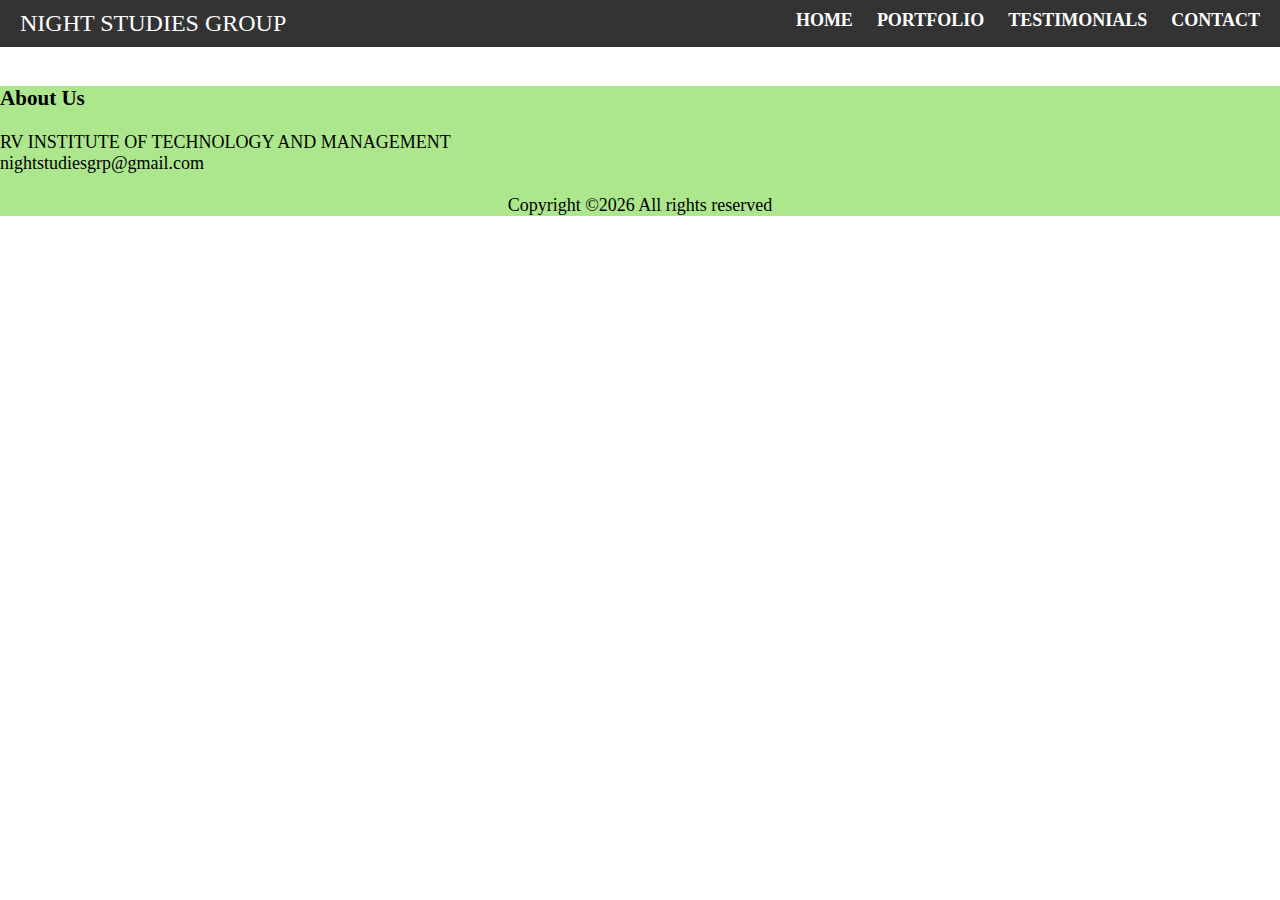
==== Freelancer-Portfolio-Web-application-3/html files/about.html @ 4939f7c0 "Add files via upload" ====
<!DOCTYPE html>
<html lang="en">
<head>
    <meta charset="UTF-8">
    <meta name="viewport" content="width=device-width, initial-scale=1.0">
    <link href="../css files/about.css" rel="stylesheet" />
    <title>Document</title>
   
<body>
  <div class="navbar">
    <div class="navbar-title">NIGHT STUDIES GROUP</div>
    <ul class="navbar-links">
        <li><a href="home.html">HOME</a></li>
        <li><a href="portfolio.html">PORTFOLIO</a></li>
        <li><a href="testimonials.html">TESTIMONIALS</a></li>
        <li><a href="contact.html">CONTACT</a></li>
    </ul>
</div>
  
    
      <div class="contentt">
    
      </div>






      <br>
      <div class="footer" style="background-color: #ade78d; font-size: large;color: black;">
        <h3>About Us</h3>
        
          <a><i class="fa fa-map-marker"></i>   RV INSTITUTE OF TECHNOLOGY AND MANAGEMENT </a><br>
          <a ><i class="fa fa-envelope-o"></i>  nightstudiesgrp@gmail.com</a>
          <div class="footer copyright">
            <center>
              <a ><i class="fa fa-cc-visa"></i></a>
              <a ><i class="fa fa-credit-card"></i></a>
              <a ><i class="fa fa-cc-paypal"></i></a>
              <a ><i class="fa fa-cc-mastercard"></i></a>
              <a ><i class="fa fa-cc-discover"></i></a>
              <a ><i class="fa fa-cc-amex"></i></a><br>
            
            <span class="copyright">
             
              Copyright &copy;<script>document.write(new Date().getFullYear());</script> All rights reserved
            </center>
            </span>
          </div>
        </div>

</body>
</html>
---- Freelancer-Portfolio-Web-application-3/css files/about.css ----
body, ul {
    margin: 0;
    padding: 0;
}

/* Style the navbar */
.navbar {
    background-color: #333;
    overflow: hidden;
    padding: 10px 0;
}

/* Style the title on the left */
.navbar-title {
    float: left;
    margin-left: 20px;
    color: white;
    font-size: 24px;
    text-transform: uppercase;
}

/* Style the list that contains the links on the right */
.navbar-links {
    float: right;
    margin-right: 20px;
    list-style: none;
}

/* Style each individual link */
.navbar-links li {
    display: inline;
    margin-left: 20px;
}

.navbar-links a {
    text-decoration: none;
    color: white;
    font-weight: bold;
    font-size: 18px;
}

/* Hover effect for links */
.navbar-links a:hover {
    color: #ffcc00;
}
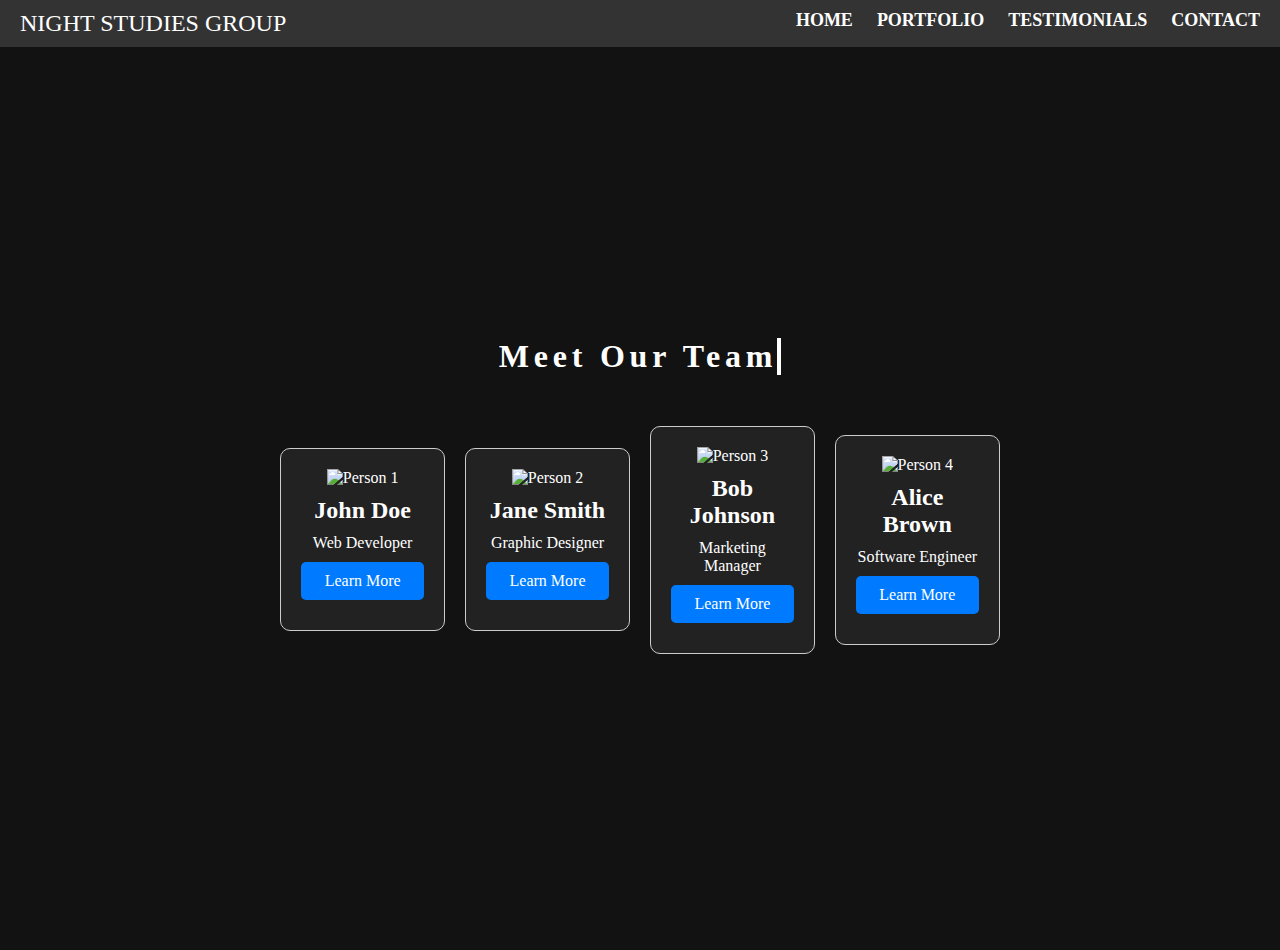
==== commit 2c50cd73: "webpage competed" ====
--- a/Freelancer-Portfolio-Web-application-3/html files/about.html
+++ b/Freelancer-Portfolio-Web-application-3/html files/about.html
@@ -4,8 +4,9 @@
     <meta charset="UTF-8">
     <meta name="viewport" content="width=device-width, initial-scale=1.0">
     <link href="../css files/about.css" rel="stylesheet" />
-    <title>Document</title>
-   
+    <title>About Us</title>
+    
+</head>
 <body>
   <div class="navbar">
     <div class="navbar-title">NIGHT STUDIES GROUP</div>
@@ -16,39 +17,35 @@
         <li><a href="contact.html">CONTACT</a></li>
     </ul>
 </div>
-  
-    
-      <div class="contentt">
-    
-      </div>
-
-
-
-
-
-
-      <br>
-      <div class="footer" style="background-color: #ade78d; font-size: large;color: black;">
-        <h3>About Us</h3>
-        
-          <a><i class="fa fa-map-marker"></i>   RV INSTITUTE OF TECHNOLOGY AND MANAGEMENT </a><br>
-          <a ><i class="fa fa-envelope-o"></i>  nightstudiesgrp@gmail.com</a>
-          <div class="footer copyright">
-            <center>
-              <a ><i class="fa fa-cc-visa"></i></a>
-              <a ><i class="fa fa-credit-card"></i></a>
-              <a ><i class="fa fa-cc-paypal"></i></a>
-              <a ><i class="fa fa-cc-mastercard"></i></a>
-              <a ><i class="fa fa-cc-discover"></i></a>
-              <a ><i class="fa fa-cc-amex"></i></a><br>
-            
-            <span class="copyright">
-             
-              Copyright &copy;<script>document.write(new Date().getFullYear());</script> All rights reserved
-            </center>
-            </span>
-          </div>
+    <h1 class="typewriter-text">Meet Our Team</h1>
+    <div class="container">
+        <div class="box">
+            <img src="person1.jpg" alt="Person 1">
+            <h2>John Doe</h2>
+            <p>Web Developer</p>
+            <a href="john-doe-profile.html" class="button">Learn More</a>
         </div>
 
+        <div class="box">
+            <img src="person2.jpg" alt="Person 2">
+            <h2>Jane Smith</h2>
+            <p>Graphic Designer</p>
+            <a href="jane-smith-profile.html" class="button">Learn More</a>
+        </div>
+
+        <div class="box">
+            <img src="person3.jpg" alt="Person 3">
+            <h2>Bob Johnson</h2>
+            <p>Marketing Manager</p>
+            <a href="bob-johnson-profile.html" class="button">Learn More</a>
+        </div>
+
+        <div class="box">
+            <img src="person4.jpg" alt="Person 4">
+            <h2>Alice Brown</h2>
+            <p>Software Engineer</p>
+            <a href="alice-brown-profile.html" class="button">Learn More</a>
+        </div>
+    </div>
 </body>
-</html>+</html>
--- a/Freelancer-Portfolio-Web-application-3/css files/about.css
+++ b/Freelancer-Portfolio-Web-application-3/css files/about.css
@@ -1,3 +1,4 @@
+/* Reset default margin and padding for body and unordered lists */
 body, ul {
     margin: 0;
     padding: 0;
@@ -6,7 +7,10 @@
 /* Style the navbar */
 .navbar {
     background-color: #333;
-    overflow: hidden;
+    position: fixed; /* Set the navbar to a fixed position */
+    top: 0; /* Place it at the top of the page */
+    width: 100%; /* Make it full-width */
+    z-index: 100; /* Ensure it's above other elements */
     padding: 10px 0;
 }
 
@@ -26,7 +30,7 @@
     list-style: none;
 }
 
-/* Style each individual link */
+/* Style each individual link in the navbar */
 .navbar-links li {
     display: inline;
     margin-left: 20px;
@@ -39,7 +43,89 @@
     font-size: 18px;
 }
 
-/* Hover effect for links */
+/* Hover effect for links in the navbar */
 .navbar-links a:hover {
     color: #ffcc00;
-}+}
+
+/* Style the main content area */
+body {
+    display: flex;
+    flex-direction: column;
+    align-items: center;
+    justify-content: center;
+    height: 100vh;
+    margin: 0;
+    background-color: #121212; /* Dark background color for the entire page */
+    padding-top: 50px; /* Adjust the padding to push content below the navbar */
+}
+
+/* Create a container for content with max width and padding */
+.container {
+    display: flex;
+    justify-content: space-between; /* Add space between boxes horizontally */
+    align-items: center;
+    max-width: 1000px; /* Limit the container width */
+    padding: 20px;
+}
+
+/* Style individual content boxes */
+.box {
+    border: 1px solid #ccc;
+    padding: 20px;
+    text-align: center;
+    width: 20%; /* Adjust the width to fit all boxes on the same line */
+    background-color: #222; /* Dark background color for boxes */
+    color: #fff; /* Light text color for boxes */
+    margin: 10px; /* Space between boxes */
+    border-radius: 10px; /* Rounded corners for boxes */
+}
+
+/* Make images within boxes responsive */
+.box img {
+    max-width: 100%;
+    height: auto;
+}
+
+/* Style headings and paragraphs within boxes */
+.box h2 {
+    margin: 10px 0;
+}
+
+.box p {
+    margin: 10px 0;
+}
+
+/* Style a button class within boxes */
+.box a.button {
+    display: block;
+    background-color: #007bff;
+    color: #fff;
+    text-decoration: none;
+    padding: 10px 20px;
+    border-radius: 5px;
+    margin: 10px auto;
+}
+
+/* Typewriter animation for headings */
+.typewriter-text {
+    overflow: hidden;
+    border-right: 0.15em solid white;
+    white-space: nowrap;
+    letter-spacing: 0.15em;
+    animation:
+        typing 3s steps(30, end),
+        blink-caret 0.5s step-end infinite;
+        color:white;
+}
+
+/* Keyframes for typewriter animation */
+@keyframes typing {
+    from { width: 0 }
+    to { width: 100% }
+}
+
+@keyframes blink-caret {
+    from, to { border-color: transparent }
+    50% { border-color: white; }
+}
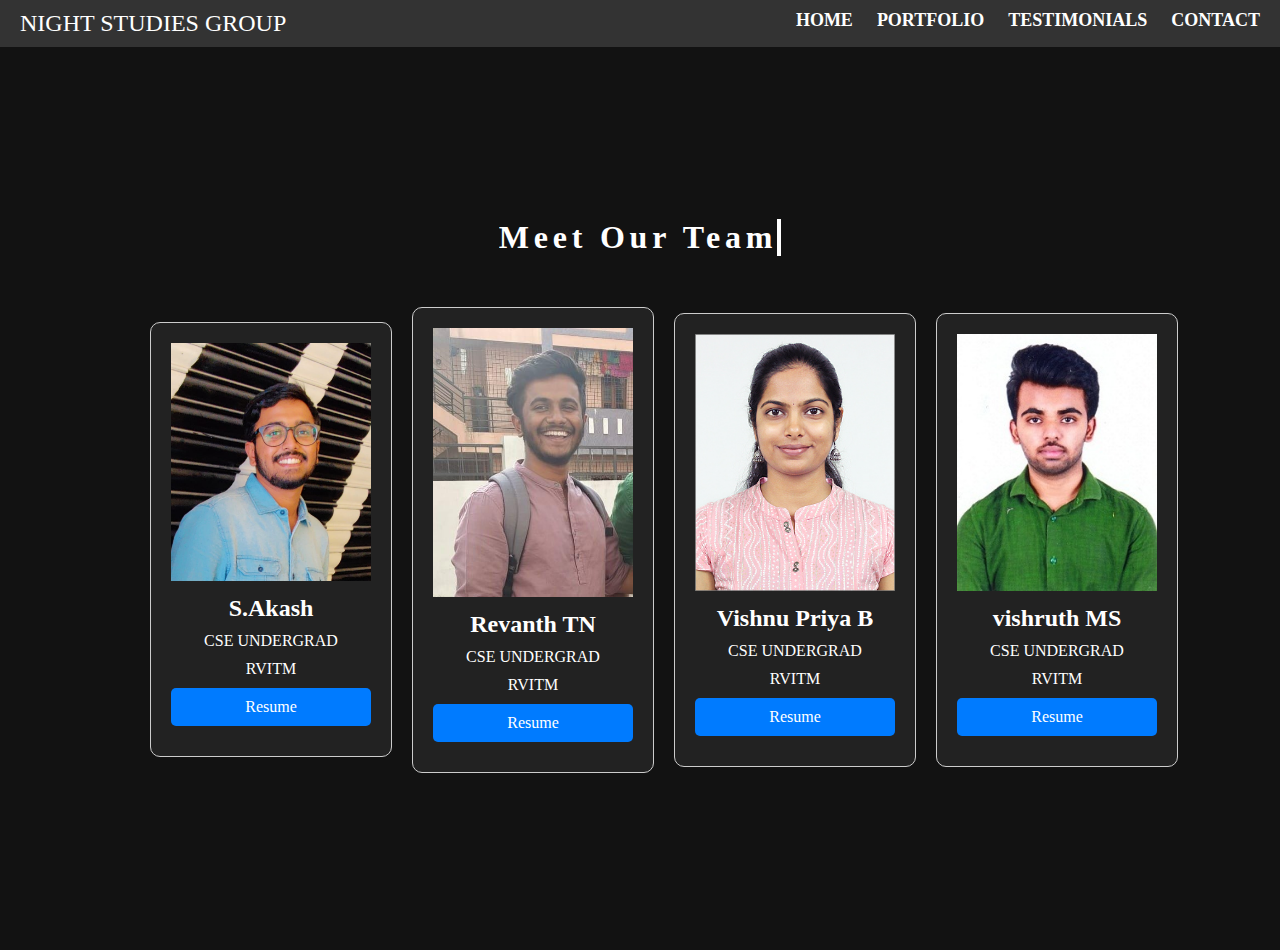
==== commit 8d3d6281: "project done" ====
--- a/Freelancer-Portfolio-Web-application-3/html files/about.html
+++ b/Freelancer-Portfolio-Web-application-3/html files/about.html
@@ -20,31 +20,35 @@
     <h1 class="typewriter-text">Meet Our Team</h1>
     <div class="container">
         <div class="box">
-            <img src="person1.jpg" alt="Person 1">
-            <h2>John Doe</h2>
-            <p>Web Developer</p>
-            <a href="john-doe-profile.html" class="button">Learn More</a>
+            <img src="../picture/akash.jpg" alt="Person 1">
+            <h2>S.Akash</h2>
+            <p>CSE UNDERGRAD</p>
+            <p>RVITM</p>
+            <a href="https://drive.google.com/file/d/1S7g6EN8Si2B5hAguSUc5C0HpKgM-lnQq/view?usp=drive_link" class="button">Resume</a>
         </div>
 
         <div class="box">
-            <img src="person2.jpg" alt="Person 2">
-            <h2>Jane Smith</h2>
-            <p>Graphic Designer</p>
-            <a href="jane-smith-profile.html" class="button">Learn More</a>
+            <img src="../picture/revanth.jpg" alt="Person 2">
+            <h2>Revanth TN</h2>
+            <p>CSE UNDERGRAD</p>
+            <p>RVITM</p>
+            <a href="https://drive.google.com/file/d/1qmDzYjDnCmQvnpwOB7BClbwjLLz56u0N/view?usp=sharing" class="button">Resume</a>
         </div>
 
         <div class="box">
-            <img src="person3.jpg" alt="Person 3">
-            <h2>Bob Johnson</h2>
-            <p>Marketing Manager</p>
-            <a href="bob-johnson-profile.html" class="button">Learn More</a>
+            <img src="../picture/vishnupriya.jpg" alt="Person 3">
+            <h2>Vishnu Priya B</h2>
+            <p>CSE UNDERGRAD</p>
+            <p>RVITM</p>
+            <a href="https://drive.google.com/file/d/1S7g6EN8Si2B5hAguSUc5C0HpKgM-lnQq/view?usp=drive_link" class="button">Resume</a>
         </div>
 
         <div class="box">
-            <img src="person4.jpg" alt="Person 4">
-            <h2>Alice Brown</h2>
-            <p>Software Engineer</p>
-            <a href="alice-brown-profile.html" class="button">Learn More</a>
+            <img src="../picture/vishruth.jpg" alt="Person 4">
+            <h2>vishruth MS</h2>
+            <p>CSE UNDERGRAD</p>
+            <p>RVITM</p>
+            <a href="https://drive.google.com/file/d/16aTFCS1hFcm6SvO_tWPUgdaMlOwSkARn/view?usp=drive_link" class="button">Resume</a>
         </div>
     </div>
 </body>
--- a/Freelancer-Portfolio-Web-application-3/css files/about.css
+++ b/Freelancer-Portfolio-Web-application-3/css files/about.css
@@ -75,6 +75,7 @@
     padding: 20px;
     text-align: center;
     width: 20%; /* Adjust the width to fit all boxes on the same line */
+    min-width: 200px; /* Set a minimum width for the boxes */
     background-color: #222; /* Dark background color for boxes */
     color: #fff; /* Light text color for boxes */
     margin: 10px; /* Space between boxes */
